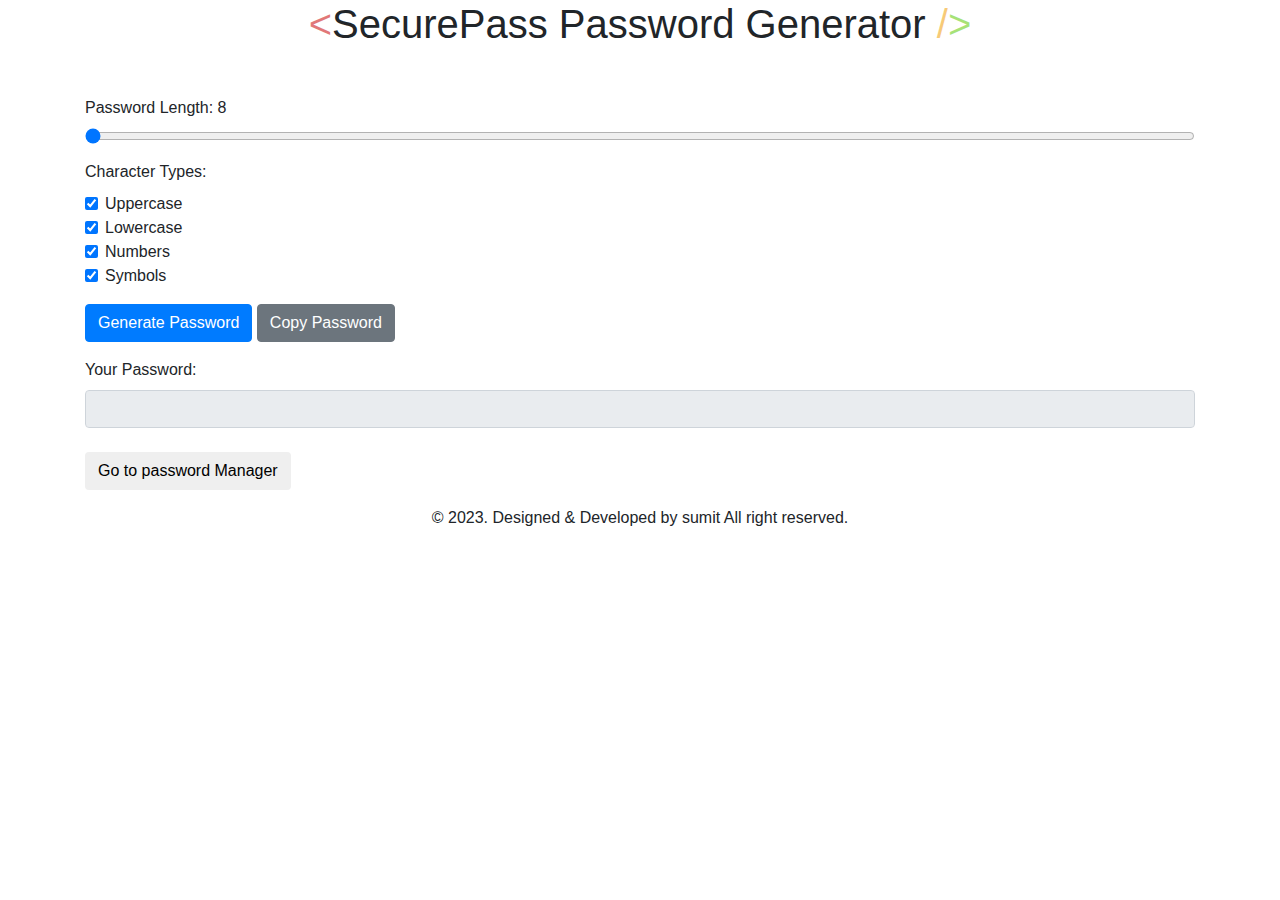
==== index.html @ a501a04d "added index.html" ====
<!DOCTYPE html>
<html lang="en">

<head>
    <meta charset="UTF-8" />
    <meta name="viewport" content="width=device-width, initial-scale=1.0" />
    <title>Password Generator - Generate Secure Passwords Online</title>
    <!-- Bootstrap CSS -->
    <link rel="stylesheet" href="https://maxcdn.bootstrapcdn.com/bootstrap/4.0.0/css/bootstrap.min.css"
        integrity="sha384-Gn5384xqQ1aoWXA+058RXPxPg6fy4IWvTNh0E263XmFcJlSAwiGgFAW/dAiS6JXm" crossorigin="anonymous" />
    <!-- Custom CSS -->
    <link rel="stylesheet" href="assets/css/style.css" />
    <link href="https://fonts.googleapis.com/css2?family=Poppins:wght@500;600&display=swap" rel="stylesheet" />
    <link rel="stylesheet" href="https://cdnjs.cloudflare.com/ajax/libs/font-awesome/5.15.2/css/all.min.css"
        integrity="sha512-tROA4n4JiGy4vSDV7lL8XmdoVZ51Ob3n0aBU1G03fFb5i5H5e1v5VnEoCIfRglivno2SPD1wcn0ihrNHoymlfA=="
        crossorigin="anonymous" />
    <!-- Favicon Icon -->
    <link rel="icon" href="assets/img/favi-icon/favi-lock.png" />
    <!-- Meta & SEO Tags -->
    <meta name="description" content="Create a strong and secure password using our online password generator tool. Customize your password length and choose from uppercase, lowercase, numbers, and symbols for added security.">
    <meta name="keywords" content="password, generator, secure, online, tool">
</head>

<body>
    <!-- Preloader -->
    <div class="preloader">
        <div class="lock-icon">
            <i class="fas fa-lock"></i>
        </div>
        <div class="spinner"></div>
    </div>
    <!-- End Preloader -->

    <div class="container">
        <h1 class="text-center mb-5">
            <span style="color: rgba(200, 2, 2, 0.53)">&lt</span>SecurePass Password
            <span>Generator </span><span style="color: rgba(241, 157, 0, 0.53)">/</span><span
                style="color: rgba(90, 201, 0, 0.53)">&gt</span>
        </h1>

        <div class="form-group">
            <label for="passwordLength">Password Length: <span id="passwordLengthText">8</span></label>
            <input type="range" class="form-control-range" id="passwordLength" min="8" max="128" value="8" />
        </div>

        <div class="form-group">
            <label>Character Types:</label>
            <div class="form-check">
                <input class="form-check-input" type="checkbox" id="uppercaseCheckbox" checked />
                <label class="form-check-label" for="uppercaseCheckbox">
                    Uppercase
                </label>
            </div>
            <div class="form-check">
                <input class="form-check-input" type="checkbox" id="lowercaseCheckbox" checked />
                <label class="form-check-label" for="lowercaseCheckbox">
                    Lowercase
                </label>
            </div>
            <div class="form-check">
                <input class="form-check-input" type="checkbox" id="numbersCheckbox" checked />
                <label class="form-check-label" for="numbersCheckbox">
                    Numbers
                </label>
            </div>
            <div class="form-check">
                <input class="form-check-input" type="checkbox" id="symbolsCheckbox" checked />
                <label class="form-check-label" for="symbolsCheckbox">
                    Symbols
                </label>
            </div>
        </div>

        <div class="form-group">
            <button type="button" id="generateButton" class="btn btn-primary">
                Generate Password
            </button>
            <button type="button" id="copyButton" class="btn btn-secondary">
                Copy Password
            </button>
           


        </div>

        <div class="form-group">
            <label for="password">Your Password:</label>
            <input type="text" class="form-control" id="password" readonly />
            <br>

            <button type="button" onclick="location.href='manager.html'" id="ManagerButton"class="btn btn-ternary">
                Go to password Manager
            </button>
        </div>
    </div>

    <!-- Start Footer Section -->
    <footer>
        <div class="container">
            <div class="st-copyright-wrap text-center">
                <div class="st-copyright-text">
                    © 2023. Designed & Developed by sumit
                     All right
                    reserved.
                </div>
            </div>
        </div>
    </footer>
    <!-- End Footer Section -->

    <!-- jQuery -->
    <script src="https://code.jquery.com/jquery-3.2.1.slim.min.js"
        integrity="sha384-KJ3o2DKtIkvYIK3UENzmM7KCkRr/rE9/Qpg6aAZGJwFDMVNA/GpGFF93hXpG5KkN"
        crossorigin="anonymous"></script>
    <script src="assets/js/script.js"></script>
    <script src="assets/js/jquery-1.12.4.min.js"></script>
    <script src="https://cdnjs.cloudflare.com/ajax/libs/jquery/3.3.1/jquery.min.js"></script>
</body>
</html>
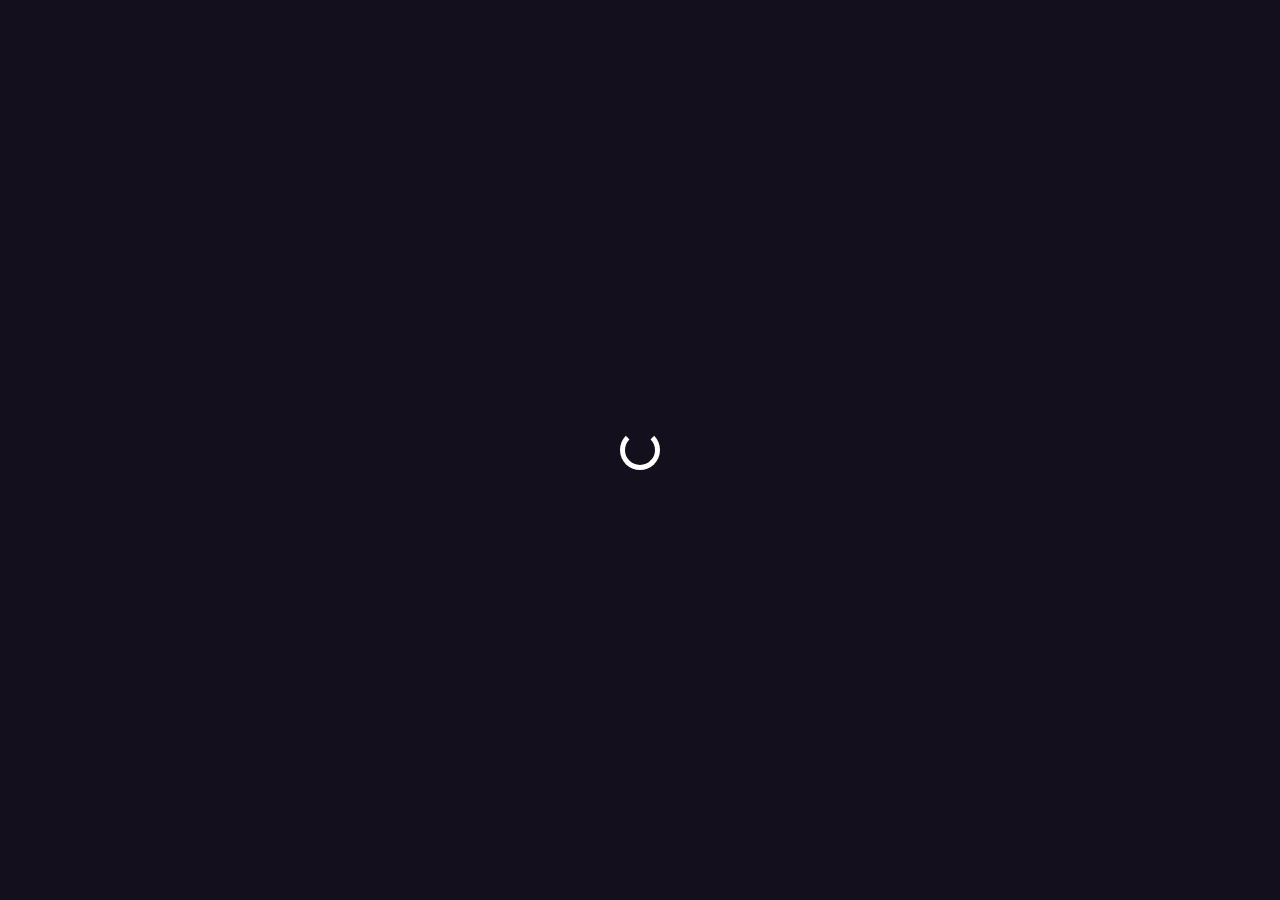
==== commit 5b8e70d9: "Update index.html" ====
--- a/index.html
+++ b/index.html
@@ -9,7 +9,7 @@
     <link rel="stylesheet" href="https://maxcdn.bootstrapcdn.com/bootstrap/4.0.0/css/bootstrap.min.css"
         integrity="sha384-Gn5384xqQ1aoWXA+058RXPxPg6fy4IWvTNh0E263XmFcJlSAwiGgFAW/dAiS6JXm" crossorigin="anonymous" />
     <!-- Custom CSS -->
-    <link rel="stylesheet" href="assets/css/style.css" />
+    <link rel="stylesheet" href="style1.css" />
     <link href="https://fonts.googleapis.com/css2?family=Poppins:wght@500;600&display=swap" rel="stylesheet" />
     <link rel="stylesheet" href="https://cdnjs.cloudflare.com/ajax/libs/font-awesome/5.15.2/css/all.min.css"
         integrity="sha512-tROA4n4JiGy4vSDV7lL8XmdoVZ51Ob3n0aBU1G03fFb5i5H5e1v5VnEoCIfRglivno2SPD1wcn0ihrNHoymlfA=="
@@ -76,7 +76,7 @@
                 Generate Password
             </button>
             <button type="button" id="copyButton" class="btn btn-secondary">
-                Copy Password
+                Copy
             </button>
            
 
@@ -112,8 +112,8 @@
     <script src="https://code.jquery.com/jquery-3.2.1.slim.min.js"
         integrity="sha384-KJ3o2DKtIkvYIK3UENzmM7KCkRr/rE9/Qpg6aAZGJwFDMVNA/GpGFF93hXpG5KkN"
         crossorigin="anonymous"></script>
-    <script src="assets/js/script.js"></script>
-    <script src="assets/js/jquery-1.12.4.min.js"></script>
+    <script src="script1.js"></script>
+    <script src="jquery-1.12.4.min.js"></script>
     <script src="https://cdnjs.cloudflare.com/ajax/libs/jquery/3.3.1/jquery.min.js"></script>
 </body>
-</html>+</html>
--- a/style1.css
+++ b/style1.css
@@ -0,0 +1,182 @@
+@import url("https://fonts.googleapis.com/css2?family=Poppins:wght@300;400;500;550;600;700&display=swap");
+
+body {
+    font-family: "Poppins", sans-serif;
+    font-weight: 500;
+    background-color: #130f1c;
+    color: #fff;
+}
+
+h1 {
+    text-transform: uppercase;
+    padding-top: 100px;
+    font-size: 30px;
+    font-weight: 600;
+    color: #dbd8e3;
+}
+
+h1 span {
+    color: #dbdbdb;
+}
+
+input[type="range"] {
+    -webkit-appearance: none;
+    width: 100%;
+    height: 10px;
+    border-radius: 5px;
+    background: linear-gradient(to right,
+            rgb(200, 2, 2),
+            rgb(221, 144, 0),
+            rgb(0, 201, 0));
+}
+
+input[type="range"]::-webkit-slider-thumb {
+    -webkit-appearance: none;
+    appearance: none;
+    width: 20px;
+    height: 20px;
+    border-radius: 50%;
+    background-color: #dbd8e3;
+    cursor: pointer;
+}
+
+input[type="range"]::-moz-range-thumb {
+    width: 20px;
+    height: 20px;
+    border-radius: 50%;
+    cursor: pointer;
+}
+
+input[type="range"]::-ms-thumb {
+    width: 20px;
+    height: 20px;
+    border-radius: 50%;
+    cursor: pointer;
+}
+
+#passwordLengthText {
+    font-size: 20px;
+    font-weight: 600;
+    color: #dbd8e3;
+}
+
+.container {
+    max-width: 500px;
+    margin: auto;
+}
+
+.form-check-label {
+    margin-left: 10px;
+}
+
+.form-check-input:checked {
+    background-color: #fff;
+    border-color: #fff;
+}
+
+.form-check-input:checked::before {
+    color: #005cc8;
+}
+
+.form-check-input:checked::after {
+    color: rgb(17, 157, 17);
+}
+
+#generateButton {
+    margin-right: 10px;
+    background-color: #181423;
+    border: 1.5px solid #dbd8e3;
+    font-weight: 500;
+    color: #fff;
+}
+
+#generateButton:hover {
+    background-color: #fff;
+    color: #000;
+}
+
+#copyButton {
+    background-color: #181423;
+    border: 1.5px solid #dbd8e3;
+    font-weight: 500;
+    color: #fff;
+}
+
+#copyButton:hover {
+    background-color: #fff;
+    color: #000;
+}
+#ManagerButton{
+    background-color: #181423;
+    border: 1.5px solid #dbd8e3;
+    font-weight: 500;
+    color: #fff;
+
+}
+#ManagerButton:hover {
+    background-color: #fff;
+    color: #000;
+}
+
+#password {
+    font-size: 22px;
+    background-color: #181423;
+    color: #fff;
+    font-weight: 500;
+    border: 1.5px solid #dbd8e3;
+}
+
+.st-copyright-text {
+    text-align: center;
+    padding-top: 1rem;
+    color: #dbd8e3;
+}
+
+.st-copyright-text a {
+    text-transform: uppercase;
+    font-size: 16px;
+    font-weight: 500;
+    color: #fff;
+    text-decoration: none;
+    -webkit-transition: all 0.4s ease;
+    transition: all 0.4s ease;
+}
+
+.st-copyright-text a:hover {
+    color: #dbd8e3;
+}
+
+.preloader {
+    position: fixed;
+    top: 0;
+    left: 0;
+    width: 100%;
+    height: 100%;
+    background-color: #130f1c;
+    z-index: 9999;
+    display: flex;
+    justify-content: center;
+    align-items: center;
+}
+
+.lock-icon {
+    position: absolute;
+    top: 20px;
+    left: 20px;
+    color: white;
+}
+
+.spinner {
+    width: 40px;
+    height: 40px;
+    border-radius: 50%;
+    border: 5px solid white;
+    border-top-color: transparent;
+    animation: spin 1s ease-in-out infinite;
+}
+
+@keyframes spin {
+    to {
+        transform: rotate(360deg);
+    }
+}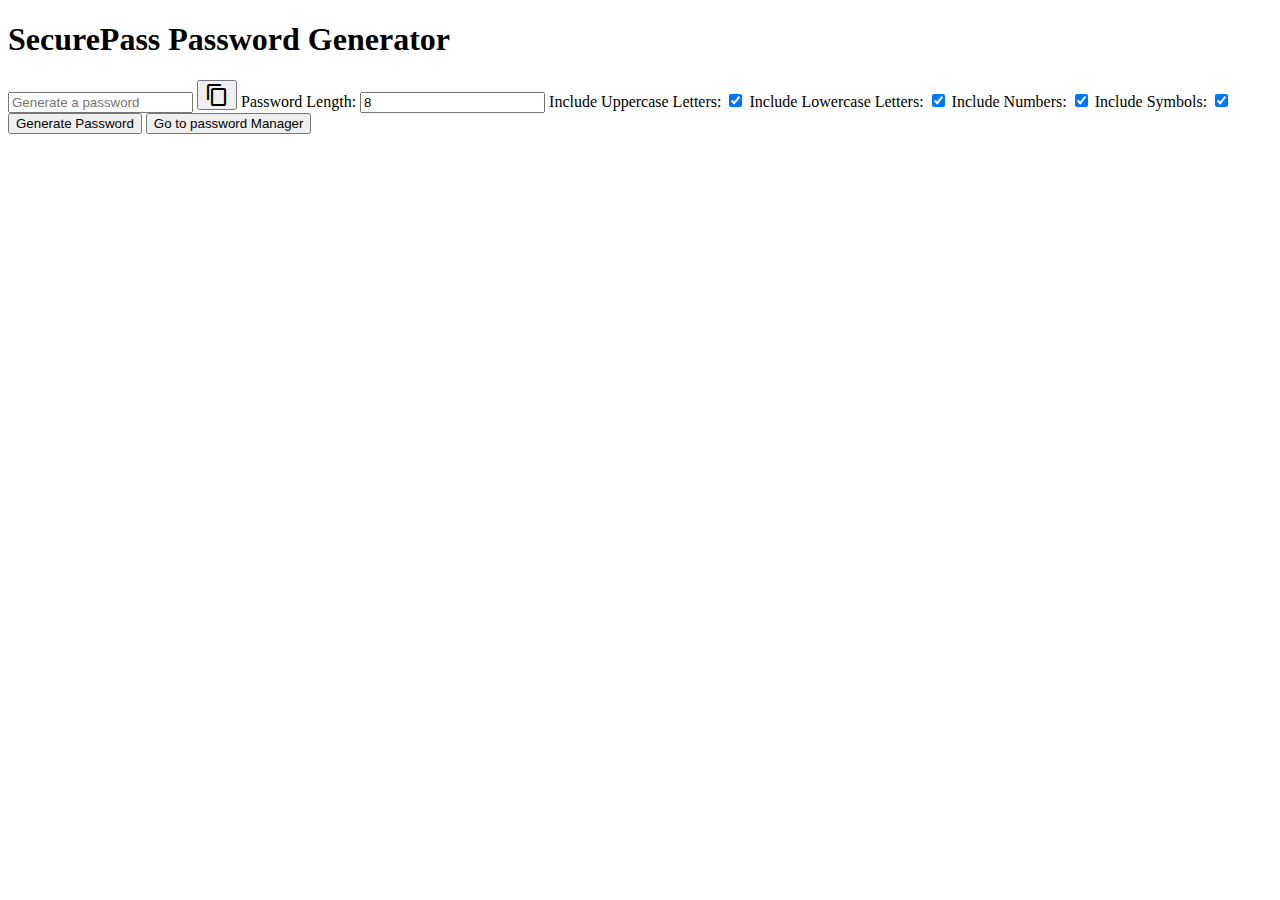
==== commit 5dce9fc8: "added index" ====
--- a/index.html
+++ b/index.html
@@ -1,119 +1,65 @@
 <!DOCTYPE html>
 <html lang="en">
+<head>
+	<meta charset="UTF-8">
+	<meta http-equiv="X-UA-Compatible" content="IE=edge">
+	<meta name="viewport" content="width=device-width, initial-scale=1.0">
+	<title>Password Generator</title>
+	<link href="https://fonts.googleapis.com/icon?family=Material+Icons" rel="stylesheet" />
+	<link rel="stylesheet" href="main.css" />
+</head>
+<body>
+	
+	<main>
 
-<head>
-    <meta charset="UTF-8" />
-    <meta name="viewport" content="width=device-width, initial-scale=1.0" />
-    <title>Password Generator - Generate Secure Passwords Online</title>
-    <!-- Bootstrap CSS -->
-    <link rel="stylesheet" href="https://maxcdn.bootstrapcdn.com/bootstrap/4.0.0/css/bootstrap.min.css"
-        integrity="sha384-Gn5384xqQ1aoWXA+058RXPxPg6fy4IWvTNh0E263XmFcJlSAwiGgFAW/dAiS6JXm" crossorigin="anonymous" />
-    <!-- Custom CSS -->
-    <link rel="stylesheet" href="style1.css" />
-    <link href="https://fonts.googleapis.com/css2?family=Poppins:wght@500;600&display=swap" rel="stylesheet" />
-    <link rel="stylesheet" href="https://cdnjs.cloudflare.com/ajax/libs/font-awesome/5.15.2/css/all.min.css"
-        integrity="sha512-tROA4n4JiGy4vSDV7lL8XmdoVZ51Ob3n0aBU1G03fFb5i5H5e1v5VnEoCIfRglivno2SPD1wcn0ihrNHoymlfA=="
-        crossorigin="anonymous" />
-    <!-- Favicon Icon -->
-    <link rel="icon" href="assets/img/favi-icon/favi-lock.png" />
-    <!-- Meta & SEO Tags -->
-    <meta name="description" content="Create a strong and secure password using our online password generator tool. Customize your password length and choose from uppercase, lowercase, numbers, and symbols for added security.">
-    <meta name="keywords" content="password, generator, secure, online, tool">
-</head>
+		<div class="generator">
 
-<body>
-    <!-- Preloader -->
-    <div class="preloader">
-        <div class="lock-icon">
-            <i class="fas fa-lock"></i>
-        </div>
-        <div class="spinner"></div>
-    </div>
-    <!-- End Preloader -->
+			<h1>SecurePass Password Generator</h1>
 
-    <div class="container">
-        <h1 class="text-center mb-5">
-            <span style="color: rgba(200, 2, 2, 0.53)">&lt</span>SecurePass Password
-            <span>Generator </span><span style="color: rgba(241, 157, 0, 0.53)">/</span><span
-                style="color: rgba(90, 201, 0, 0.53)">&gt</span>
-        </h1>
+			<label class="password-wrap">
+				<input 
+					type="text" 
+					id="password" 
+					readonly 
+					placeholder="Generate a password" 
+				/>
+				<button class="material-icons" id="copy">content_copy</button>
+			</label>
 
-        <div class="form-group">
-            <label for="passwordLength">Password Length: <span id="passwordLengthText">8</span></label>
-            <input type="range" class="form-control-range" id="passwordLength" min="8" max="128" value="8" />
-        </div>
+			<label>
+				<span>Password Length:</span>
+				<input type="number" id="length" value="8" />
+			</label>
 
-        <div class="form-group">
-            <label>Character Types:</label>
-            <div class="form-check">
-                <input class="form-check-input" type="checkbox" id="uppercaseCheckbox" checked />
-                <label class="form-check-label" for="uppercaseCheckbox">
-                    Uppercase
-                </label>
-            </div>
-            <div class="form-check">
-                <input class="form-check-input" type="checkbox" id="lowercaseCheckbox" checked />
-                <label class="form-check-label" for="lowercaseCheckbox">
-                    Lowercase
-                </label>
-            </div>
-            <div class="form-check">
-                <input class="form-check-input" type="checkbox" id="numbersCheckbox" checked />
-                <label class="form-check-label" for="numbersCheckbox">
-                    Numbers
-                </label>
-            </div>
-            <div class="form-check">
-                <input class="form-check-input" type="checkbox" id="symbolsCheckbox" checked />
-                <label class="form-check-label" for="symbolsCheckbox">
-                    Symbols
-                </label>
-            </div>
-        </div>
+			<label>
+				<span>Include Uppercase Letters:</span>
+				<input type="checkbox" id="uppercase" checked />
+			</label>
 
-        <div class="form-group">
-            <button type="button" id="generateButton" class="btn btn-primary">
-                Generate Password
-            </button>
-            <button type="button" id="copyButton" class="btn btn-secondary">
-                Copy
-            </button>
-           
+			<label>
+				<span>Include Lowercase Letters:</span>
+				<input type="checkbox" id="lowercase" checked />
+			</label>
 
+			<label>
+				<span>Include Numbers:</span>
+				<input type="checkbox" id="numbers" checked />
+			</label>
 
-        </div>
+			<label>
+				<span>Include Symbols:</span>
+				<input type="checkbox" id="symbols" checked />
+			</label>
 
-        <div class="form-group">
-            <label for="password">Your Password:</label>
-            <input type="text" class="form-control" id="password" readonly />
-            <br>
-
+			<button type="submit" id="generate">Generate Password</button>
             <button type="button" onclick="location.href='manager.html'" id="ManagerButton"class="btn btn-ternary">
                 Go to password Manager
             </button>
-        </div>
-    </div>
 
-    <!-- Start Footer Section -->
-    <footer>
-        <div class="container">
-            <div class="st-copyright-wrap text-center">
-                <div class="st-copyright-text">
-                    © 2023. Designed & Developed by sumit
-                     All right
-                    reserved.
-                </div>
-            </div>
-        </div>
-    </footer>
-    <!-- End Footer Section -->
+		</div>
 
-    <!-- jQuery -->
-    <script src="https://code.jquery.com/jquery-3.2.1.slim.min.js"
-        integrity="sha384-KJ3o2DKtIkvYIK3UENzmM7KCkRr/rE9/Qpg6aAZGJwFDMVNA/GpGFF93hXpG5KkN"
-        crossorigin="anonymous"></script>
-    <script src="script1.js"></script>
-    <script src="jquery-1.12.4.min.js"></script>
-    <script src="https://cdnjs.cloudflare.com/ajax/libs/jquery/3.3.1/jquery.min.js"></script>
+	</main>
+
+	<script src="main.js"></script>
 </body>
-</html>
+</html>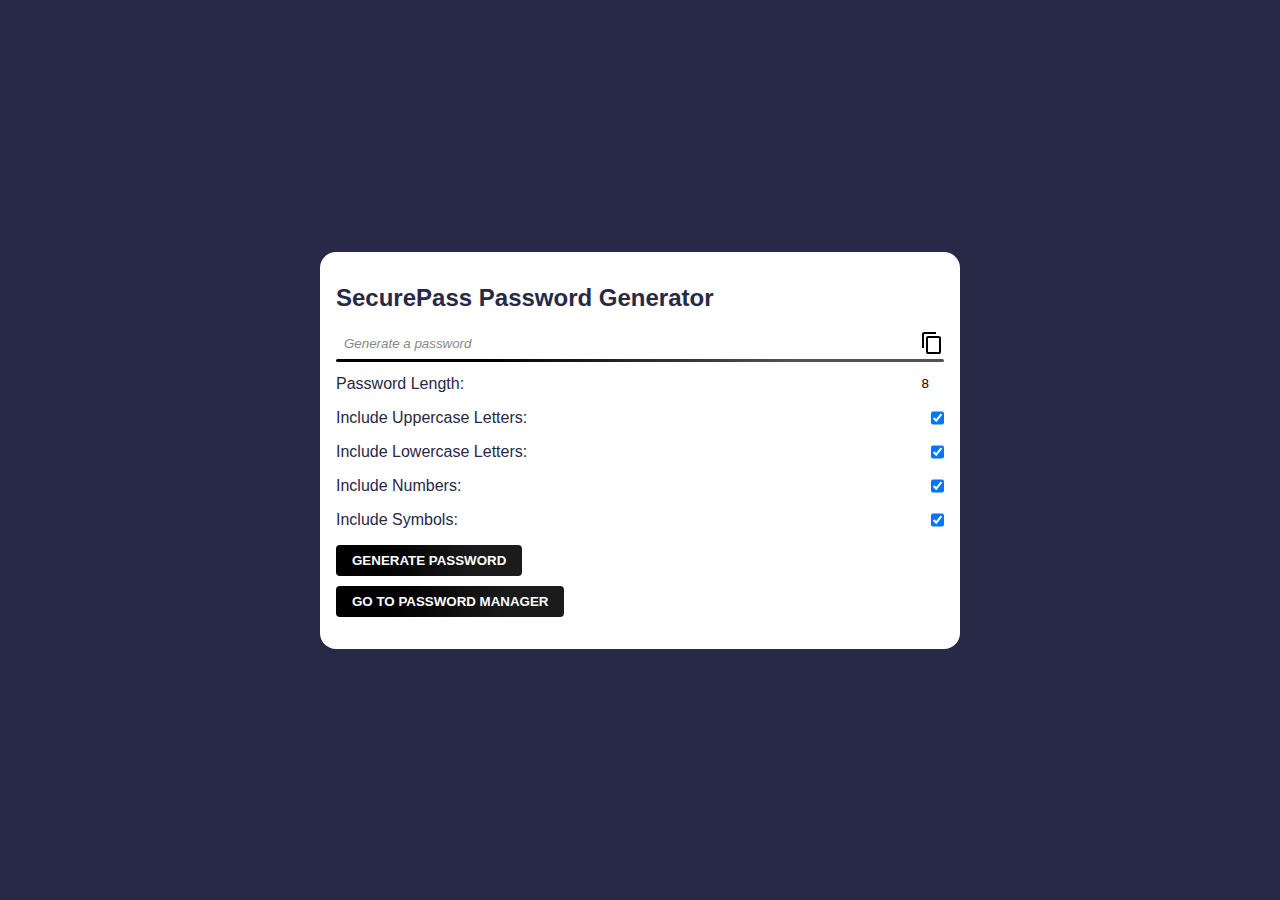
==== commit dbf3eb98: "Update index.html" ====
--- a/index.html
+++ b/index.html
@@ -52,7 +52,7 @@
 			</label>
 
 			<button type="submit" id="generate">Generate Password</button>
-            <button type="button" onclick="location.href='manager.html'" id="ManagerButton"class="btn btn-ternary">
+            <br><button type="button" onclick="location.href='manager.html'" id="ManagerButton"class="btn btn-ternary">
                 Go to password Manager
             </button>
 
@@ -62,4 +62,4 @@
 
 	<script src="main.js"></script>
 </body>
-</html>+</html>
--- a/main.css
+++ b/main.css
@@ -0,0 +1,130 @@
+* {
+	margin: 0;
+	padding: 0;
+	box-sizing: border-box;
+	font-family: sans-serif;
+}
+
+body {
+	background-color: #282847;
+	color: #282847;
+}
+
+main {
+	display: flex;
+	align-items: center;
+	justify-content: center;
+	min-height: 100vh;
+	padding: 2rem;
+}
+
+.generator {
+	width: 100%;
+	max-width: 640px;
+	padding: 2rem 1rem;
+	background-color: #fff;
+	border-radius: 1rem;
+}
+
+h1 {
+	font-size: 1.5rem;
+	margin-bottom: 1rem;
+}
+
+input:not([type="checkbox"]),
+button {
+	appearance: none;
+	outline: none;
+	border: none;
+	background: none;
+}
+
+input[type="checkbox"] {
+	cursor: pointer;
+}
+
+.password-wrap {
+	position: relative;
+	display: flex;
+	width: 100%;
+	margin-bottom: 1rem;
+}
+
+.password-wrap:after {
+	content: '';
+	display: block;
+	position: absolute;
+	top: 100%;
+	height: 3px;
+	left: 0;
+	right: 0;
+	border-radius: 3px;
+	background: linear-gradient(to right, #000000 25%, #535353 75%);
+}
+
+.password-wrap input {
+	flex: 1 1 0%;
+	padding: 0.5rem;
+	color: #282847;
+}
+
+.password-wrap input::placeholder {
+	color: #888;
+	font-style: italic;
+}
+
+.password-wrap button {
+	cursor: pointer;
+	background: linear-gradient(to bottom, #000000 0%, #000000 75%);
+	-webkit-background-clip: text;
+	-webkit-text-fill-color: transparent;
+}
+
+label {
+	display: flex;
+	user-select: none;
+	margin-bottom: 1rem;
+}
+
+label span {
+	display: block;
+	flex: 1 1 0%;
+	white-space: nowrap;
+}
+
+label input[type="number"] {
+	text-align: right;
+}
+
+button[type="submit"] {
+	cursor: pointer;
+	padding: 0.5rem 1rem;
+	color: #FFF;
+	font-weight: bold;
+	text-transform: uppercase;
+	border-radius: 0.25rem;
+	background: linear-gradient(to right, #000000 25%, #1b1b1b 50%);
+	background-size: 200%;
+	background-position: 25%;
+	transition: 0.3s ease-out;
+}
+
+button[type="submit"]:hover {
+	background-position: 75%;
+}
+
+button[type="button"]
+{
+	cursor: pointer;
+	padding: 0.5rem 1rem;
+	color: #FFF;
+	font-weight: bold;
+	text-transform: uppercase;
+	border-radius: 0.25rem;
+	background: linear-gradient(to right, #000000 25%, #1b1b1b 50%);
+	background-size: 200%;
+	background-position: 25%;
+	transition: 0.3s ease-out;
+	margin-top: 10px;
+
+}
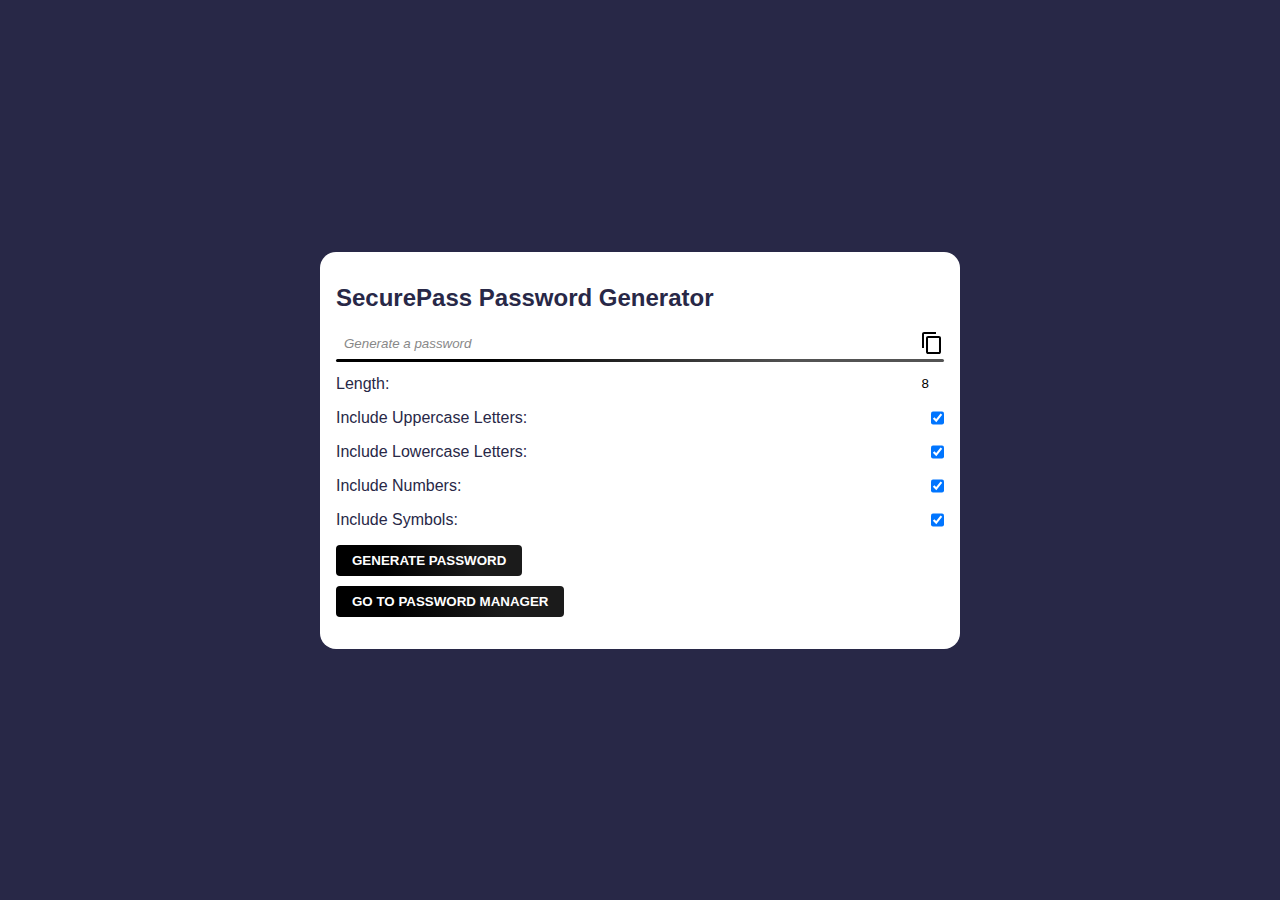
==== commit cf3a9138: "Update index.html" ====
--- a/index.html
+++ b/index.html
@@ -27,7 +27,7 @@
 			</label>
 
 			<label>
-				<span>Password Length:</span>
+				<span>Length:</span>
 				<input type="number" id="length" value="8" />
 			</label>
 
--- a/main.css
+++ b/main.css
@@ -89,11 +89,12 @@
 label span {
 	display: block;
 	flex: 1 1 0%;
-	white-space: nowrap;
+	
 }
 
 label input[type="number"] {
 	text-align: right;
+ position: relative;
 }
 
 button[type="submit"] {
